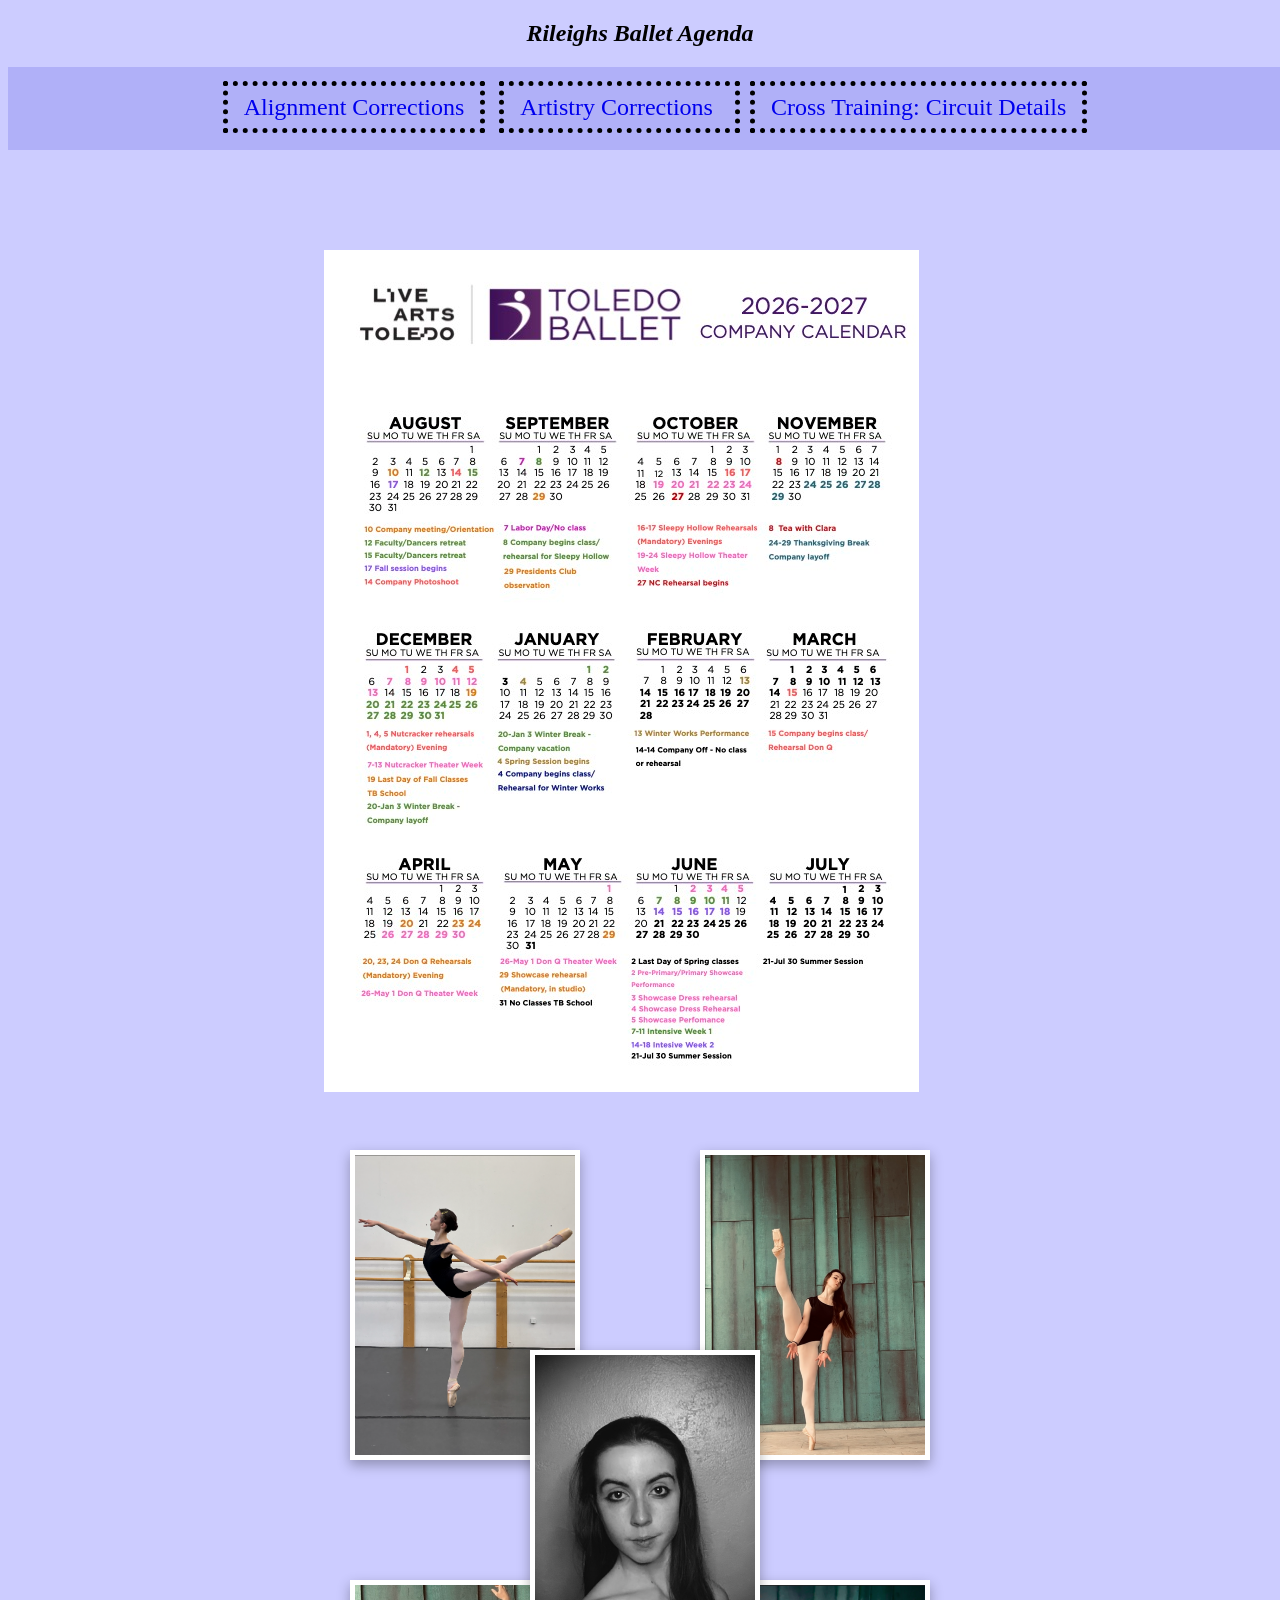
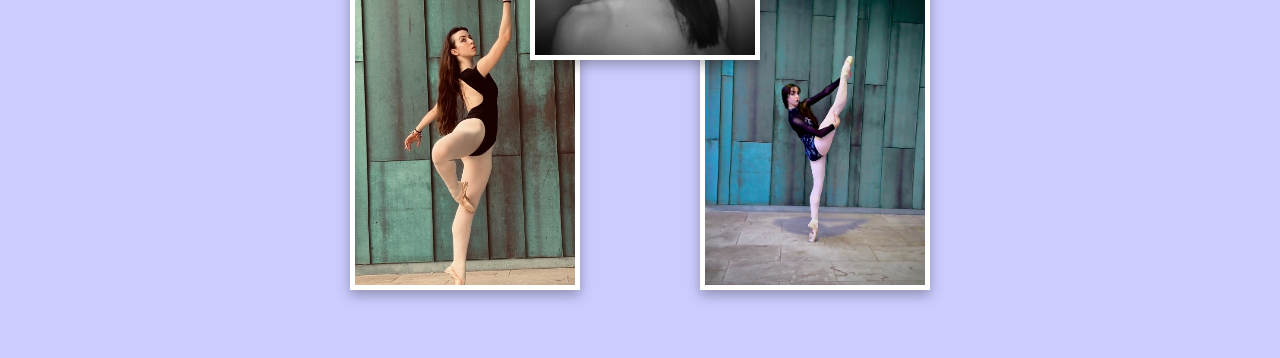
==== CST255-WebsiteProject-main 2/CST255-WebsiteProject/index.html @ 520f0c6d "Week 4 Upload of Files Created a new repository because I couldn't figure out how to get files organ" ====
<!Doctype html>
<html lang="en">
	<head>
		<link rel="stylesheet" href="style.css">
		<title>Rileighs Ballet Agenda</title>
	</head>
	<!--Setting web page background color to periwinkle-->

    <body>
		<section id="header"> 
			<h1> <em>Rileighs Ballet Agenda</em> </h1>

			<nav id="menu_section">
				<a href= "alignment.html" > Alignment Corrections</a>
				<a href= "artistry.html" > Artistry Corrections </a>
				<a href= "crossTraining.html" > Cross Training: Circuit Details</a>
			</nav>

		</section>
		
		<div class="company-schedule">
		<a href="https://liveartstoledo.com/tb-calendar/"> 
		<img src="Company Calendar.jpg"  alt = "Playhouse Square State Theatre" />
		</a>
		</div>


		<div class="gallery">
			<img src="Arabesque 26:27.png" alt="Arabesque Audition Photo" class="resume-gallery-img img1">
			<img src="A La Seconde .png" alt="A la Seconde Audition Photo" class="resume-gallery-img img2">
			<img src="Passe Turn Out.jpg" alt="Passe Audition Photo" class="resume-gallery-img img3">
			<img src="Pistol Pose Front.png" alt="Pistol pose Audition Photo" class="resume-gallery-img img4">
			<a href="https://drive.google.com/file/d/1JzQ7Kusjcsri-Z8fHBdrpvicRqbxskga/view?usp=sharing"> 
				<img src="Headshot 2026.png" alt="Ballet Headshot" class="resume-gallery-img img5">		
			</a>
		</div>
---- CST255-WebsiteProject-main 2/CST255-WebsiteProject/style.css ----
body{
background-color: #CCCCFF;
}

nav {
    background-color: #aeaef8ec; min-height: 50px;
    text-align: center;
    line-height: 50px;
    padding: 15px;
    width: 100%;
}

nav a{
    outline: 5px dotted #000000;
    padding: 8px 16px;
    font-size: 1.5em; text-decoration: none;
    font-family: verdana;
    margin: 5px 10px;
}

nav a:hover{
    background-color: #F6DCD2;
}

.company-schedule{
    width: 400px; 
    height: 600px;
    border: 100%;
    padding: 100px 25% 300px 25%;
}

.center_image {
    display: block;
    margin: 0 auto;
}
    
h1 {
    text-align: center;
}

.gallery {
    position: relative;
    width: 700px;
    height: 800px;
    margin: 0 auto;
}

.resume-gallery-img {
    position: absolute;
    width: 220px;
    height: 300px;
    object-fit: cover;
    border: 5px solid white;
    box-shadow: 0 5px 12px rgba(0,0,0,.3);
    transition: transform .3s ease;
}

.img1 {
    left: 60px;
    top: 0;
}

.img2 {
    right: 60px;
    top: 0;
}

.img5 {
    left: 240px;
    top: 200px;
}

.img3 {
    left: 60px;
    top: 430px;
}

.img4 {
    right: 60px;
    top: 430px;
}

.img5:hover {
    transform: scale(1.1);
    z-index: 10;
}
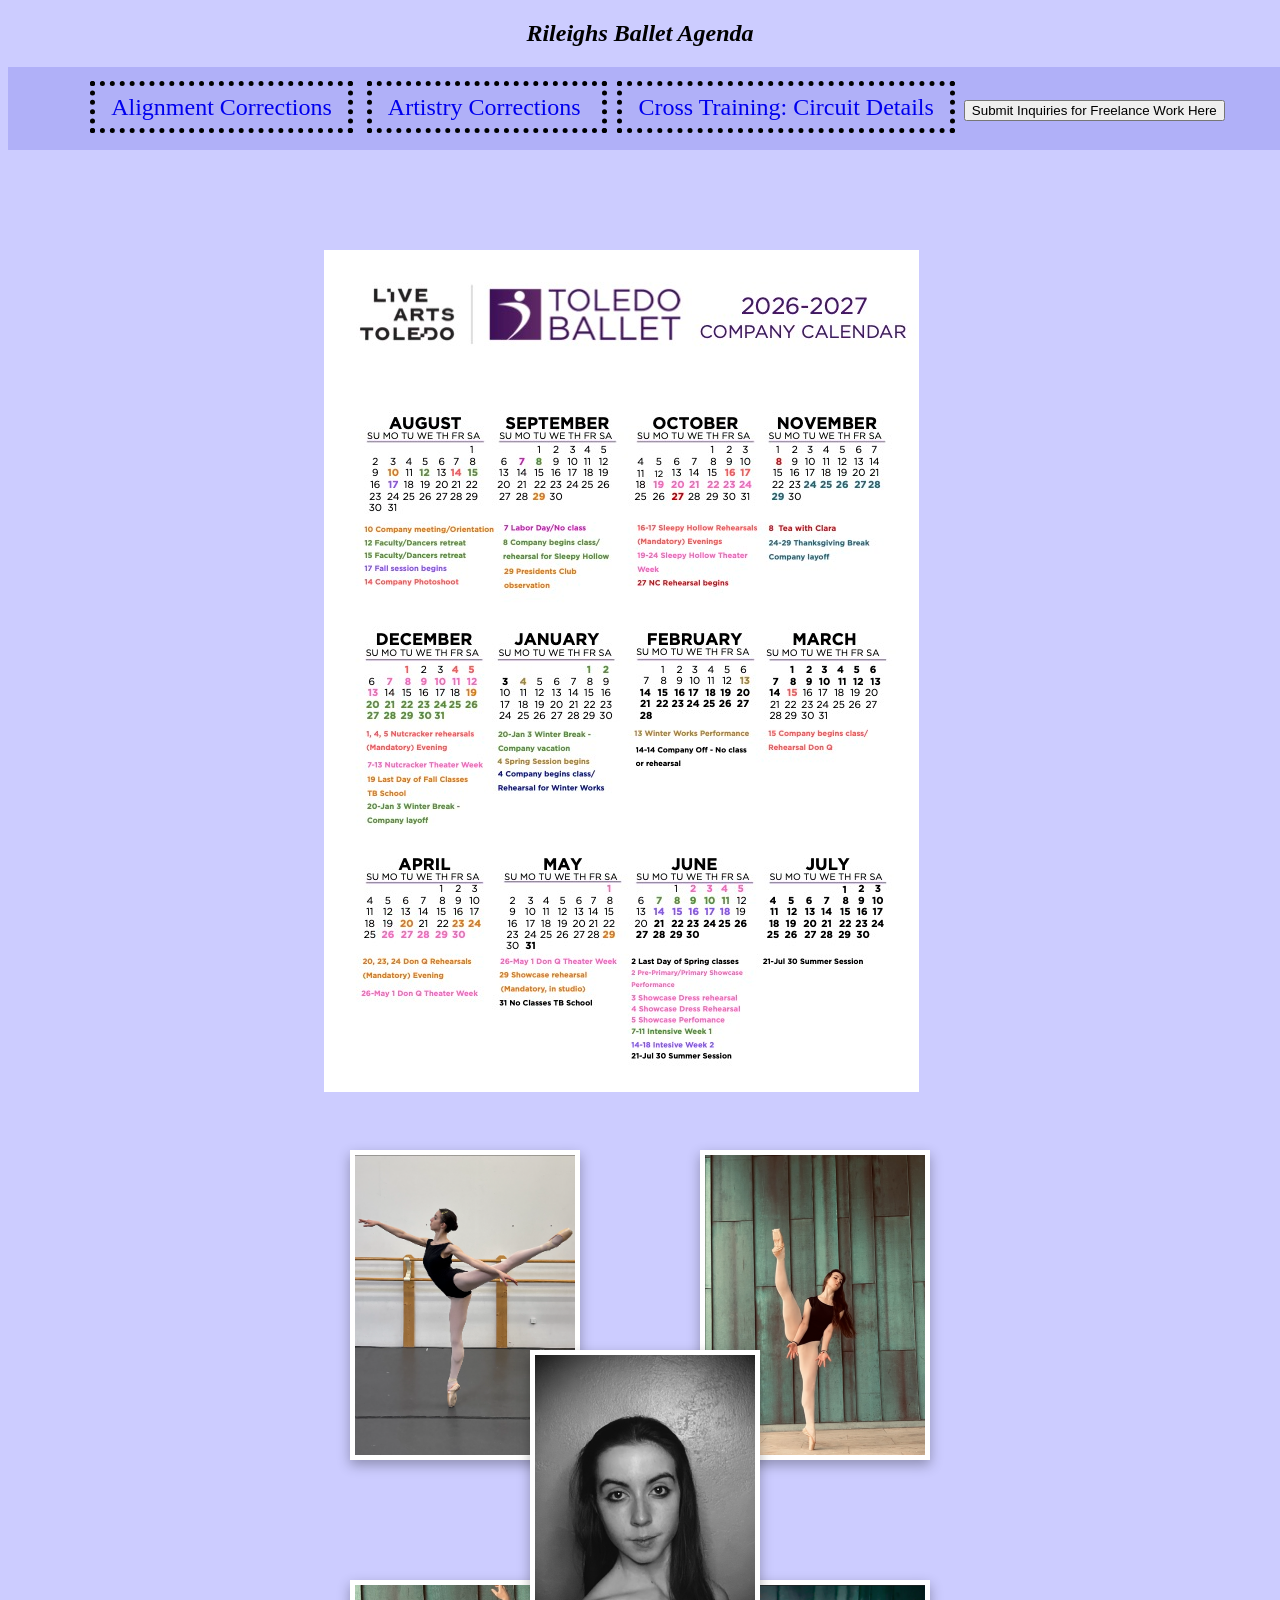
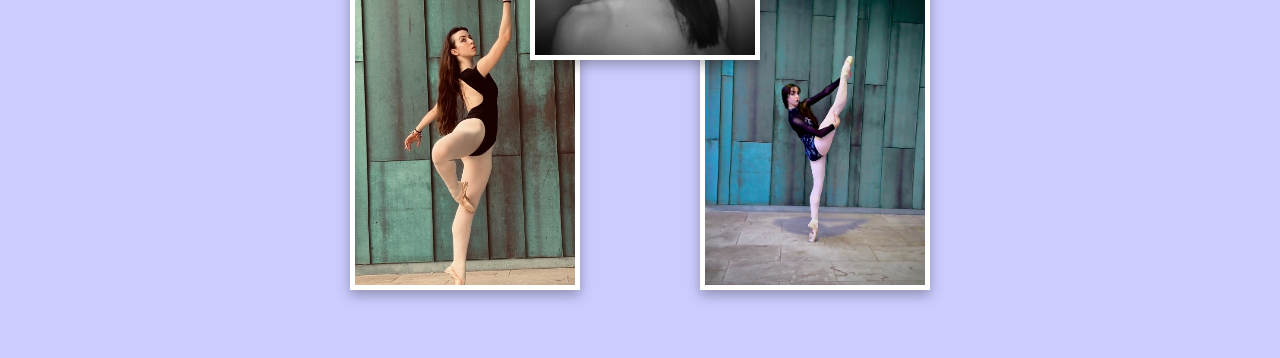
==== commit 2ad13094: "Update index.html" ====
--- a/CST255-WebsiteProject-main 2/CST255-WebsiteProject/index.html
+++ b/CST255-WebsiteProject-main 2/CST255-WebsiteProject/index.html
@@ -2,6 +2,7 @@
 <html lang="en">
 	<head>
 		<link rel="stylesheet" href="style.css">
+		<script src = "Script1.js" defer></script>
 		<title>Rileighs Ballet Agenda</title>
 	</head>
 	<!--Setting web page background color to periwinkle-->
@@ -14,6 +15,7 @@
 				<a href= "alignment.html" > Alignment Corrections</a>
 				<a href= "artistry.html" > Artistry Corrections </a>
 				<a href= "crossTraining.html" > Cross Training: Circuit Details</a>
+				<button onclick="myFunction()">Submit Inquiries for Freelance Work Here</button>
 			</nav>
 
 		</section>
@@ -34,4 +36,3 @@
 				<img src="Headshot 2026.png" alt="Ballet Headshot" class="resume-gallery-img img5">		
 			</a>
 		</div>
-
--- a/CST255-WebsiteProject-main 2/CST255-WebsiteProject/style.css
+++ b/CST255-WebsiteProject-main 2/CST255-WebsiteProject/style.css
@@ -84,3 +84,31 @@
     transform: scale(1.1);
     z-index: 10;
 }
+
+.Plyo-Circuit{
+    background-color: #f6cdf7ec; min-height: 50px;
+    outline: 5px double #000000;
+    line-height: 50px;
+    margin: 30px 25%;
+}
+
+.Core-Circuit{
+    background-color: #f6cdf7ec; min-height: 50px;
+    outline: 5px double #000000;
+    line-height: 50px;
+    margin: 30px 25%;
+}
+ .Arms-Circuit{
+    background-color: #f6cdf7ec; min-height: 50px;
+    outline: 5px double #000000;
+    line-height: 50px;
+    margin: 30px 25%;
+ }
+
+ .Plyo-Links{
+    background-color: #bdbdf596; min-height: auto;
+    outline: 1px solid #000000;
+    padding: 8px 16px;
+    margin: 5px 10px;
+    text-align: center;
+ }
